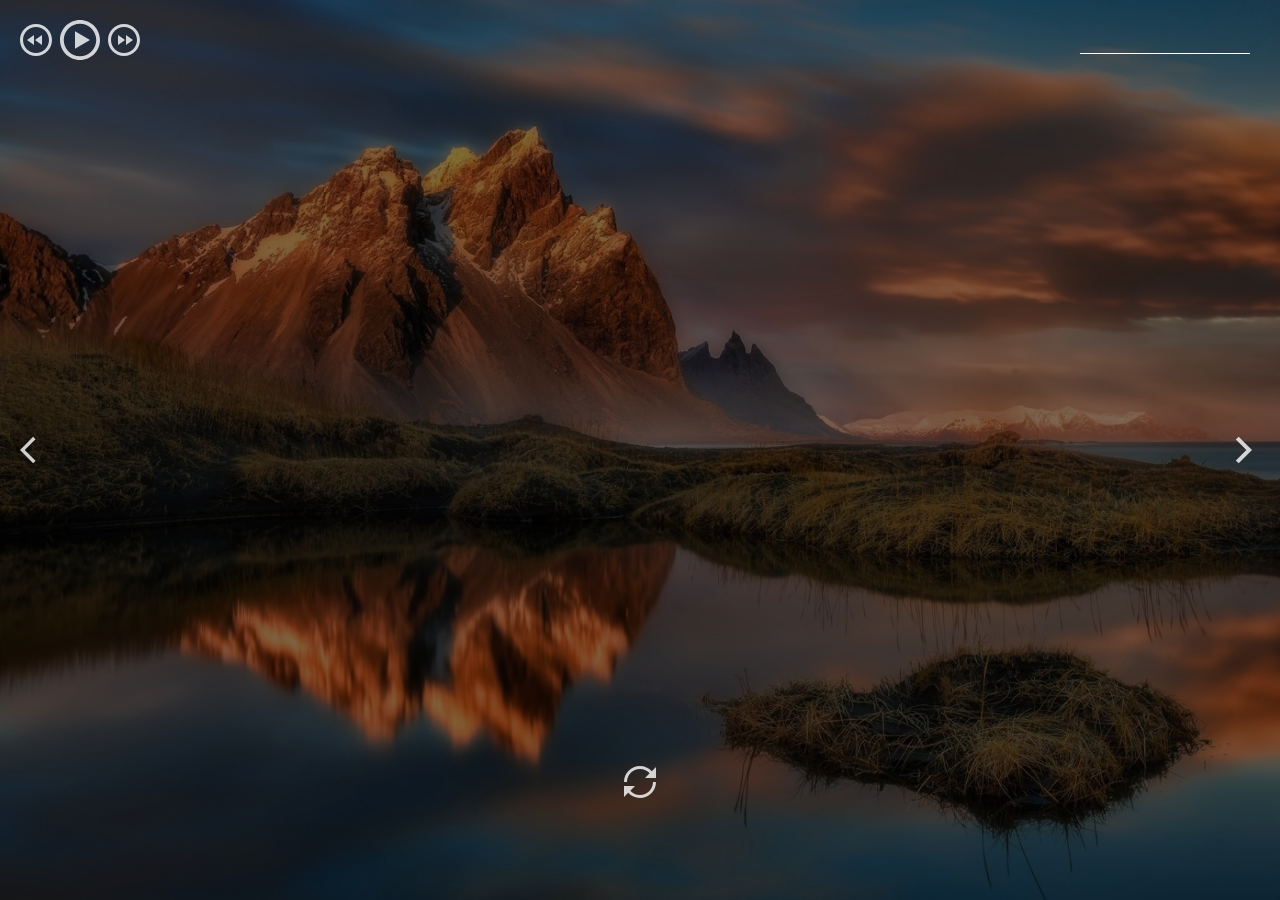
==== index.html @ 0f6cd0d7 "feat: Create clock and date" ====
<!DOCTYPE html>
<html lang="en">
<head>
  <meta charset="UTF-8" />
  <meta name="viewport" content="width=device-width, initial-scale=1.0" />
  <link href="assets/favicon.ico" rel="shortcut icon" />
  <link rel="stylesheet" href="css/owfont-regular.css" />
  <link rel="stylesheet" href="css/style.css" />
  <script src="js/script.js"></script>
  <title>momentum</title>
</head>
<body>
  <header class="header">
    <div class="player">
      <div class="player-controls">
        <button class="play-prev player-icon"></button>
        <button class="play player-icon"></button>
        <button class="play-next player-icon"></button>
      </div>
      <ul class="play-list"></ul>
    </div>
    <div class="weather">
      <input type="text" class="city" />
      <i class="weather-icon owf"></i>
      <div class="weather-error"></div>
      <div class="description-container">
        <span class="temperature"></span>
        <span class="weather-description"></span>
      </div>
      <div class="wind"></div>
      <div class="humidity"></div>
    </div>
  </header>
  <main class="main">
    <div class="slider-icons">
      <button class="slide-prev slider-icon"></button>
      <button class="slide-next slider-icon"></button>
    </div>
    <time class="time"></time>
    <date class="date"></date>
    <div class="greeting-container">
      <span class="greeting"></span>
      <input type="text" class="name" />
    </div>
  </main>
  <footer class="footer">
    <button class="change-quote"></button>
    <div>
      <div class="quote"></div>
      <div class="author"></div>
    </div>
  </footer>
</body>
</html>
---- css/owfont-regular.css ----
/*!
 *  owfont-regular 1.0.0 by Deniz Fuchidzhiev - http://websygen.com
 *  License - font: SIL OFL 1.1, css: MIT License
 */
/* FONT PATH
 * -------------------------- */
@font-face {
  font-family: 'owfont';
  src: url('../assets/fonts/owfont-regular.eot?v=1.0.0');
  src: url('../assets/fonts/owfont-regular.eot?#iefix&v=1.0.0') format('embedded-opentype'),
	   url('../assets/fonts/owfont-regular.woff') format('woff'),
	   url('../assets/fonts/owfont-regular.ttf') format('truetype'),
	   url('../assets/fonts/owfont-regular.svg#owf-regular') format('svg');
  font-weight: normal;
  font-style: normal;
}
.owf {
  display: inline-block;
  font: normal normal normal 14px/1 owfont;
  font-size: inherit;
  text-rendering: auto;
  -webkit-font-smoothing: antialiased;
  -moz-osx-font-smoothing: grayscale;
  transform: translate(0, 0);
}
/* makes the font 33% larger relative to the icon container */
.owf-lg {
  font-size: 1.33333333em;
  line-height: 0.75em;
  vertical-align: -15%;
}
.owf-2x {
  font-size: 2em;
}
.owf-3x {
  font-size: 3em;
}
.owf-4x {
  font-size: 4em;
}
.owf-5x {
  font-size: 5em;
}
.owf-fw {
  width: 1.28571429em;
  text-align: center;
}
.owf-ul {
  padding-left: 0;
  margin-left: 2.14285714em;
  list-style-type: none;
}
.owf-ul > li {
  position: relative;
}
.owf-li {
  position: absolute;
  left: -2.14285714em;
  width: 2.14285714em;
  top: 0.14285714em;
  text-align: center;
}
.owf-li.owf-lg {
  left: -1.85714286em;
}
.owf-border {
  padding: .2em .25em .15em;
  border: solid 0.08em #eeeeee;
  border-radius: .1em;
}
.owf-pull-right {
  float: right;
}
.owf-pull-left {
  float: left;
}
.owf.owf-pull-left {
  margin-right: .3em;
}
.owf.owf-pull-right {
  margin-left: .3em;
}

/* owfont uses the Unicode Private Use Area (PUA) to ensure screen
   readers do not read off random characters that represent icons */
   
/*   Weather Condition Codes    */
   
/*   Thunderstorm - - - - - - - - - - - - - - - - - - - - - - - - - - - - - - - - - - - -    */
   
/* thunderstorm with light rain */
.owf-200:before,
.owf-200-d:before,
.owf-200-n:before {
  content: "\EB28";
}
/* thunderstorm with rain */
.owf-201:before,
.owf-201-d:before,
.owf-201-n:before {
  content: "\EB29";
}
/* thunderstorm with heavy rain */
.owf-202:before,
.owf-202-d:before,
.owf-202-n:before {
  content: "\EB2A";
}
/*  light thunderstorm  */
.owf-210:before,
.owf-210-d:before,
.owf-210-n:before {
  content: "\EB32";
}
/*  thunderstorm  */
.owf-211:before,
.owf-211-d:before,
.owf-211-n:before {
  content: "\EB33";
}
/*   heavy thunderstorm   */
.owf-212:before,
.owf-212-d:before,
.owf-212-n:before {
  content: "\EB34";
}
/*   ragged thunderstorm   */
.owf-221:before,
.owf-221-d:before,
.owf-221-n:before {
  content: "\EB3D";
}
/*  thunderstorm with light drizzle    */
.owf-230:before,
.owf-230-d:before,
.owf-230-n:before {
  content: "\EB46";
}
/*  thunderstorm with drizzle     */
.owf-231:before,
.owf-231-d:before,
.owf-231-n:before {
  content: "\EB47";
}
/* thunderstorm with heavy drizzle     */
.owf-232:before,
.owf-232-d:before,
.owf-232-n:before {
  content: "\EB48";
}

/*   Drizzle - - - - - - - - - - - - - - - - - - - - - - - - - - - - - - - - - - - -    */

/*  light intensity drizzle */
.owf-300:before,
.owf-300-d:before,
.owf-300-n:before {
  content: "\EB8C";
}
/*  drizzle */
.owf-301:before,
.owf-301-d:before,
.owf-301-n:before {
  content: "\EB8D";
}
/*  heavy intensity drizzle  */
.owf-302:before,
.owf-302-d:before,
.owf-302-n:before {
  content: "\EB8E";
}
/*   light intensity drizzle rain  */
.owf-310:before,
.owf-310-d:before,
.owf-310-n:before {
  content: "\EB96";
}
/*  drizzle rain  */
.owf-311:before,
.owf-311-d:before,
.owf-311-n:before {
  content: "\EB97";
}
/* heavy intensity drizzle rain */
.owf-312:before,
.owf-312-d:before,
.owf-312-n:before {
  content: "\EB98";
}
/* shower rain and drizzle  */
.owf-313:before,
.owf-313-d:before,
.owf-313-n:before {
  content: "\EB99";
}
/* heavy shower rain and drizzle*/
.owf-314:before,
.owf-314-d:before,
.owf-314-n:before {
  content: "\EB9A";
}
/* shower drizzle */
.owf-321:before,
.owf-321-d:before,
.owf-321-n:before {
  content: "\EBA1";
}

/*   Rain - - - - - - - - - - - - - - - - - - - - - - - - - - - - - - - - - - - -    */

/* light rain  */
.owf-500:before,
.owf-500-d:before,
.owf-500-n:before {
  content: "\EC54";
}
/* moderate rain  */
.owf-501:before,
.owf-501-d:before,
.owf-501-n:before {
  content: "\EC55";
}
/* heavy intensity rain  */
.owf-502:before,
.owf-502-d:before,
.owf-502-n:before {
  content: "\EC56";
}
/* very heavy rain   */
.owf-503:before,
.owf-503-d:before,
.owf-503-n:before {
  content: "\EC57";
}
/* extreme rain    */
.owf-504:before,
.owf-504-d:before,
.owf-504-n:before {
  content: "\EC58";
}
/* freezing rain    */
.owf-511:before,
.owf-511-d:before,
.owf-511-n:before {
  content: "\EC5F";
}
/*  light intensity shower rain    */
.owf-520:before,
.owf-520-d:before,
.owf-520-n:before {
  content: "\EC68";
}
/* shower rain  */
.owf-521:before,
.owf-521-d:before,
.owf-521-n:before {
  content: "\EC69";
}
/*  heavy intensity shower rain  */
.owf-522:before,
.owf-522-d:before,
.owf-522-n:before {
  content: "\EC6A";
}
/* ragged shower rain  */
.owf-531:before,
.owf-531-d:before,
.owf-531-n:before {
  content: "\EC73";
}

/*   Snow - - - - - - - - - - - - - - - - - - - - - - - - - - - - - - - - - - - -    */

/* light snow  */
.owf-600:before,
.owf-600-d:before,
.owf-600-n:before {
  content: "\ECB8";
}
/*  snow  */
.owf-601:before,
.owf-601-d:before,
.owf-601-n:before {
  content: "\ECB9";
}
/*   heavy snow   */
.owf-602:before,
.owf-602-d:before,
.owf-602-n:before {
  content: "\ECBA";
}
/*  sleet  */
.owf-611:before,
.owf-611-d:before,
.owf-611-n:before {
  content: "\ECC3";
}
/*   shower sleet */
.owf-612:before,
.owf-612-d:before,
.owf-612-n:before {
  content: "\ECC4";
}
/* light rain and snow */
.owf-615:before,
.owf-615-d:before,
.owf-615-n:before {
  content: "\ECC7";
}
/* rain and snow  */
.owf-616:before,
.owf-616-d:before,
.owf-616-n:before {
  content: "\ECC8";
}
/* light shower snow  */
.owf-620:before,
.owf-620-d:before,
.owf-620-n:before {
  content: "\ECCC";
}
/* shower snow  */
.owf-621:before,
.owf-621-d:before,
.owf-621-n:before {
  content: "\ECCD";
}
/* heavy shower snow  */
.owf-622:before,
.owf-622-d:before,
.owf-622-n:before {
  content: "\ECCE";
}

/*   Atmosphere - - - - - - - - - - - - - - - - - - - - - - - - - - - - - - - - - - - -    */

/* mist */
.owf-701:before,
.owf-701-d:before,
.owf-701-n:before {
  content: "\ED1D";
}
/* smoke */
.owf-711:before,
.owf-711-d:before,
.owf-711-n:before {
  content: "\ED27";
}
/* haze */
.owf-721:before,
.owf-721-d:before,
.owf-721-n:before {
  content: "\ED31";
}
/* Sand/Dust Whirls */
.owf-731:before,
.owf-731-d:before,
.owf-731-n:before {
  content: "\ED3B";
}
/* Fog */
.owf-741:before,
.owf-741-d:before,
.owf-741-n:before {
  content: "\ED45";
}
/* sand */
.owf-751:before,
.owf-751-d:before,
.owf-751-n:before {
  content: "\ED4F";
}
/* dust */
.owf-761:before,
.owf-761-d:before,
.owf-761-n:before {
  content: "\ED59";
}
/*  VOLCANIC ASH  */
.owf-762:before,
.owf-762-d:before,
.owf-762-n:before {
  content: "\ED5A";
}
/* SQUALLS */
.owf-771:before,
.owf-771-d:before,
.owf-771-n:before {
  content: "\ED63";
}
/* TORNADO */
.owf-781:before,
.owf-781-d:before,
.owf-781-n:before {
  content: "\ED6D";
}

/*   Clouds - - - - - - - - - - - - - - - - - - - - - - - - - - - - - - - - - - - -    */

/*  sky is clear  */  /*  Calm  */
.owf-800:before,
.owf-800-d:before,
.owf-951:before,
.owf-951-d:before {
  content: "\ED80";
}
.owf-800-n:before,
.owf-951-n:before {
  content: "\F168";
}
/*  few clouds   */
.owf-801:before,
.owf-801-d:before {
  content: "\ED81";
}
.owf-801-n:before {
  content: "\F169";
}
/* scattered clouds */
.owf-802:before,
.owf-802-d:before {
  content: "\ED82";
}
.owf-802-n:before {
  content: "\F16A";
}
/* broken clouds  */
.owf-803:before,
.owf-803-d:before,
.owf-803-n:before {
  content: "\ED83";
}
/* overcast clouds  */
.owf-804:before,
.owf-804-d:before,
.owf-804-n:before {
  content: "\ED84";
}

/*   Extreme - - - - - - - - - - - - - - - - - - - - - - - - - - - - - - - - - - - -    */

/* tornado  */
.owf-900:before,
.owf-900-d:before,
.owf-900-n:before {
  content: "\EDE4";
}
/*  tropical storm  */
.owf-901:before,
.owf-901-d:before,
.owf-901-n:before {
  content: "\EDE5";
}
/* hurricane */
.owf-902:before,
.owf-902-d:before,
.owf-902-n:before {
  content: "\EDE6";
}
/* cold */
.owf-903:before,
.owf-903-d:before,
.owf-903-n:before {
  content: "\EDE7";
}
/* hot */
.owf-904:before,
.owf-904-d:before,
.owf-904-n:before {
  content: "\EDE8";
}
/* windy */
.owf-905:before,
.owf-905-d:before,
.owf-905-n:before {
  content: "\EDE9";
}
/* hail */
.owf-906:before,
.owf-906-d:before,
.owf-906-n:before {
  content: "\EDEA";
}

/*   Additional - - - - - - - - - - - - - - - - - - - - - - - - - - - - - - - - - - - -    */

/* Setting */
.owf-950:before,
.owf-950-d:before,
.owf-950-n:before {
  content: "\EE16";
}
/*  Light breeze  */
.owf-952:before,
.owf-952-d:before,
.owf-952-n:before {
  content: "\EE18";
}
/*  Gentle Breeze  */
.owf-953:before,
.owf-953-d:before,
.owf-953-n:before {
  content: "\EE19";
}
/*  Moderate breeze  */
.owf-954:before,
.owf-954-d:before,
.owf-954-n:before {
  content: "\EE1A";
}
/* Fresh Breeze  */
.owf-955:before,
.owf-955-d:before,
.owf-955-n:before {
  content: "\EE1B";
}
/* Strong  Breeze  */
.owf-956:before,
.owf-956-d:before,
.owf-956-n:before {
  content: "\EE1C";
}
/* High wind, near gale  */
.owf-957:before,
.owf-957-d:before,
.owf-957-n:before {
  content: "\EE1D";
}
/* Gale */
.owf-958:before,
.owf-958-d:before,
.owf-958-n:before {
  content: "\EE1E";
}
/*  Severe Gale  */
.owf-959:before,
.owf-959-d:before,
.owf-959-n:before {
  content: "\EE1F";
}
/* Storm */
.owf-960:before,
.owf-960-d:before,
.owf-960-n:before {
  content: "\EE20";
}
/*  Violent Storm  */
.owf-961:before,
.owf-961-d:before,
.owf-961-n:before {
  content: "\EE21";
}
/* Hurricane */
.owf-962:before,
.owf-962-d:before,
.owf-962-n:before {
  content: "\EE22";
}
---- css/style.css ----
@font-face {
  font-family: 'Arial-MT';
  src: url("../assets/fonts/Arial-MT.woff"); /* Путь к файлу со шрифтом */
 }

* {
  box-sizing: border-box;
  margin: 0;
  padding: 0;
}

body {
  min-width: 480px;
  min-height: 100vh;
  font-family: 'Arial', sans-serif;
  font-size: 16px;
  color: #fff;
  text-align: center;
  background: url("../assets/img/bg.jpg") center/cover, rgba(0, 0, 0, 0.5);
  background-blend-mode: multiply;
  transition: background-image 1s ease-in-out;
}

.header {
  display: flex;
  justify-content: space-between;
  align-items: flex-start;
  width: 100%;
  height: 30vh;
  min-height: 220px;  
  padding: 20px;
}

.player-controls {
  display: flex;
  align-items: center;
  justify-content: space-between;
  width: 120px;
  margin-bottom: 28px;
}

.play-list {
  text-align: left;
}

.play-item {
  position: relative;
  padding: 5px;
  padding-left: 20px;
  list-style: none;
  opacity: .8;
  cursor: pointer;
  transition: .3s;
}

.play-item:hover {
  opacity: 1;
}

.play-item::before {
  content: "\2713";  
  position: absolute;
  left: 0;
  top: 2px;
  font-weight: 900;
}

.item-active::before {
  color: #C5B358;
}

.player-icon,
.slider-icon,
.change-quote {
  width: 32px;
  height: 32px;
  background-size: 32px 32px;
  background-position: center center;
  background-repeat: no-repeat;
  background-color: transparent;
  border: 0;
  outline: 0;
  opacity: .8;
  cursor: pointer;
  transition: .3s;  
}

.player-icon:hover,
.slider-icon:hover,
.change-quote:hover {
  opacity: 1;
}

.player-icon:active,
.slider-icon:active,
.change-quote:active {
  border: 0;
  outline: 0;  
  transform: scale(1.1);
}

.play {
  width: 40px;
  height: 40px;
  background-size: 40px 40px;
  background-image: url("../assets/svg/play.svg");
}

.pause {
  background-image: url("../assets/svg/pause.svg");
}

.play-prev {
  background-image: url("../assets/svg/play-prev.svg");
}

.play-next {
  background-image: url("../assets/svg/play-next.svg");
}

.weather {
  display: flex;
  flex-direction: column;
  justify-content: space-between;
  align-items: flex-start;
  row-gap: 5px;
  width: 180px;
  min-height: 180px;  
  text-align: left;
}

.weather-error {
  margin-top: -10px;
}

.description-container {
  display: flex;
  flex-wrap: wrap;
  justify-content: flex-start;
  align-items: center;
  column-gap: 12px;
}

.weather-icon {
  font-size: 44px;
}

.city {
  width: 170px;
  height: 34px;
  padding: 5px;
  font-size: 20px;
  line-height: 24px;
  color: #fff;  
  border: 0;
  outline: 0;
  border-bottom: 1px solid #fff;
  background-color: transparent;
}

.city::placeholder {  
  font-size: 20px;
  color: #fff;
  opacity: .6;
}

.main {
  position: relative;
  display: flex;
  flex-direction: column;
  justify-content: center;
  align-items: center;
  width: 100%;
  height: 40vh;
  min-height: 260px;  
  padding: 20px;
}

.slider-icon {
  position: absolute;
  top: 50%;
  margin-top: -16px;
  cursor: pointer;
}

.slide-prev {
  left: 20px;
  background-image: url("../assets/svg/slider-prev.svg");
}

.slide-next {
  right: 20px;
  background-image: url("../assets/svg/slider-next.svg");
}

.time {
  min-height: 124px;
  margin-bottom: 10px;
  font-family: 'Arial-MT';
  font-size: 100px;
  letter-spacing: -4px;  
}

.date {
  min-height: 28px;
  font-size: 24px;
  margin-bottom: 20px;
}

.greeting-container {
  display: flex;
  flex-wrap: wrap;
  justify-content: stretch;
  align-items: center;
  min-height: 48px;
  width: 100vw;
  font-size: 40px;
}

.greeting {
  flex: 1;  
  padding: 10px;
  text-align: right;
}

.name {
  flex: 1;
  max-width: 50%;
  padding: 10px;
  font-size: 40px;
  text-align: left;
  color: #fff;
  background-color: transparent;
  border: 0;
  outline: 0;
}

.name::placeholder {
  color: #fff;
  opacity: .6;
}

.footer {
  display: flex;
  flex-direction: column;
  justify-content: flex-end;
  align-items: center;
  width: 100%;
  height: 30vh;
  min-height: 160px;  
  padding: 20px;
}

.change-quote {
  margin-bottom: 30px;
  background-image: url("../assets/svg/reload.svg");  
}

.quote {
  min-height: 32px;
}

.author {
  min-height: 20px;
}

@media (max-width: 768px) {
  .time {
    min-height: 80px;
    font-size: 72px;    
  }

  .greeting-container {
    min-height: 40px;
    font-size: 32px;
  }

  .greeting {
    padding: 5px;
  }

  .name {
    font-size: 32px;
    padding: 5px;
  }
}
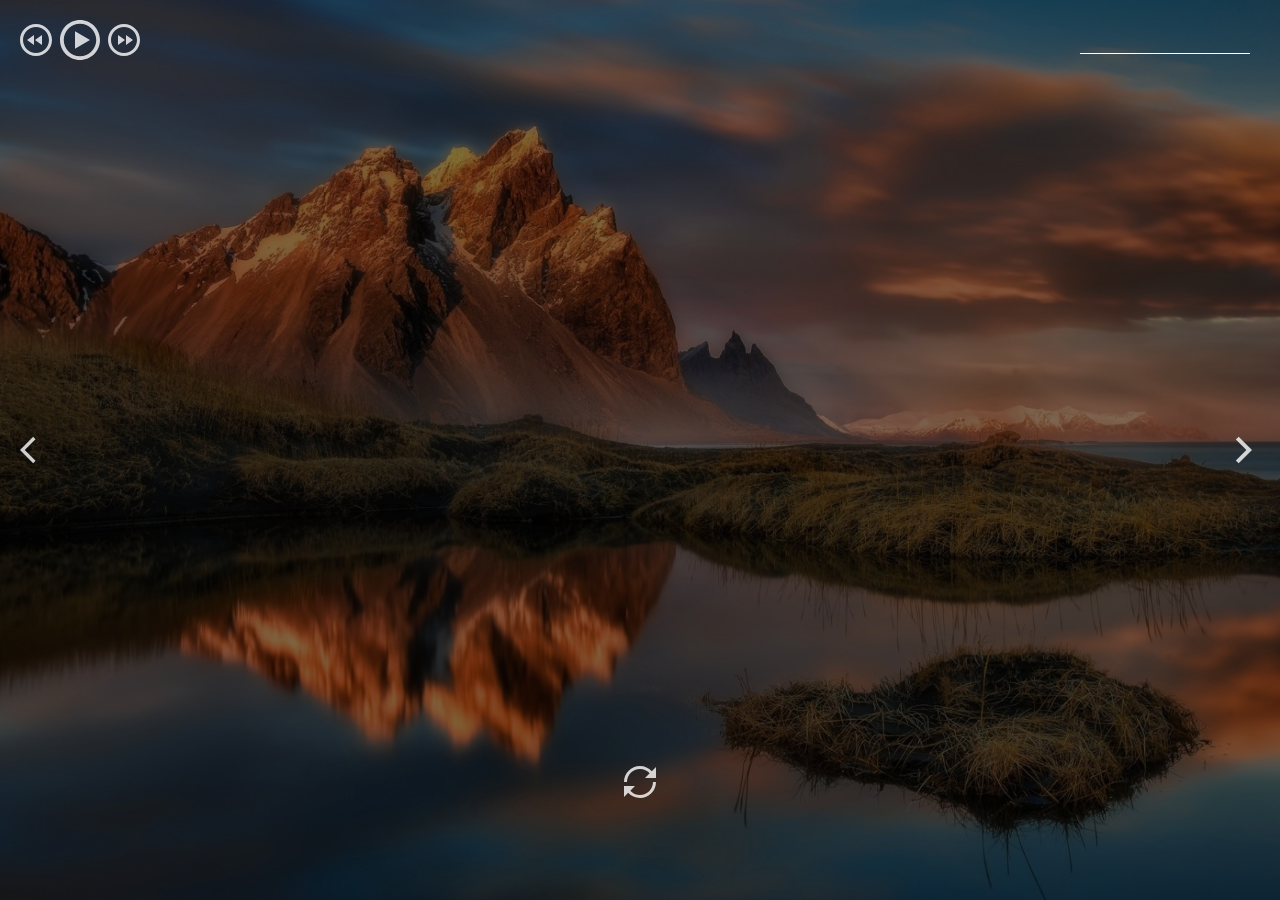
==== commit e631e3c3: "feat: Create greetings" ====
--- a/index.html
+++ b/index.html
@@ -40,7 +40,7 @@
     <date class="date"></date>
     <div class="greeting-container">
       <span class="greeting"></span>
-      <input type="text" class="name" />
+      <input type="text" class="name" placeholder=""/>
     </div>
   </main>
   <footer class="footer">
--- a/css/style.css
+++ b/css/style.css
@@ -196,7 +196,7 @@
 .time {
   min-height: 124px;
   margin-bottom: 10px;
-  font-family: 'Arial-MT';
+  font-family: 'Arial-MT', sans-serif;
   font-size: 100px;
   letter-spacing: -4px;  
 }
@@ -208,23 +208,22 @@
 }
 
 .greeting-container {
-  display: flex;
-  flex-wrap: wrap;
-  justify-content: stretch;
-  align-items: center;
+  display: block;
   min-height: 48px;
-  width: 100vw;
+  width: 80vw;
+  margin-left: 17%;
   font-size: 40px;
+  text-align: center;
 }
 
 .greeting {
-  flex: 1;  
+  display: inline-block;
   padding: 10px;
   text-align: right;
 }
 
 .name {
-  flex: 1;
+  display: inline-block;
   max-width: 50%;
   padding: 10px;
   font-size: 40px;
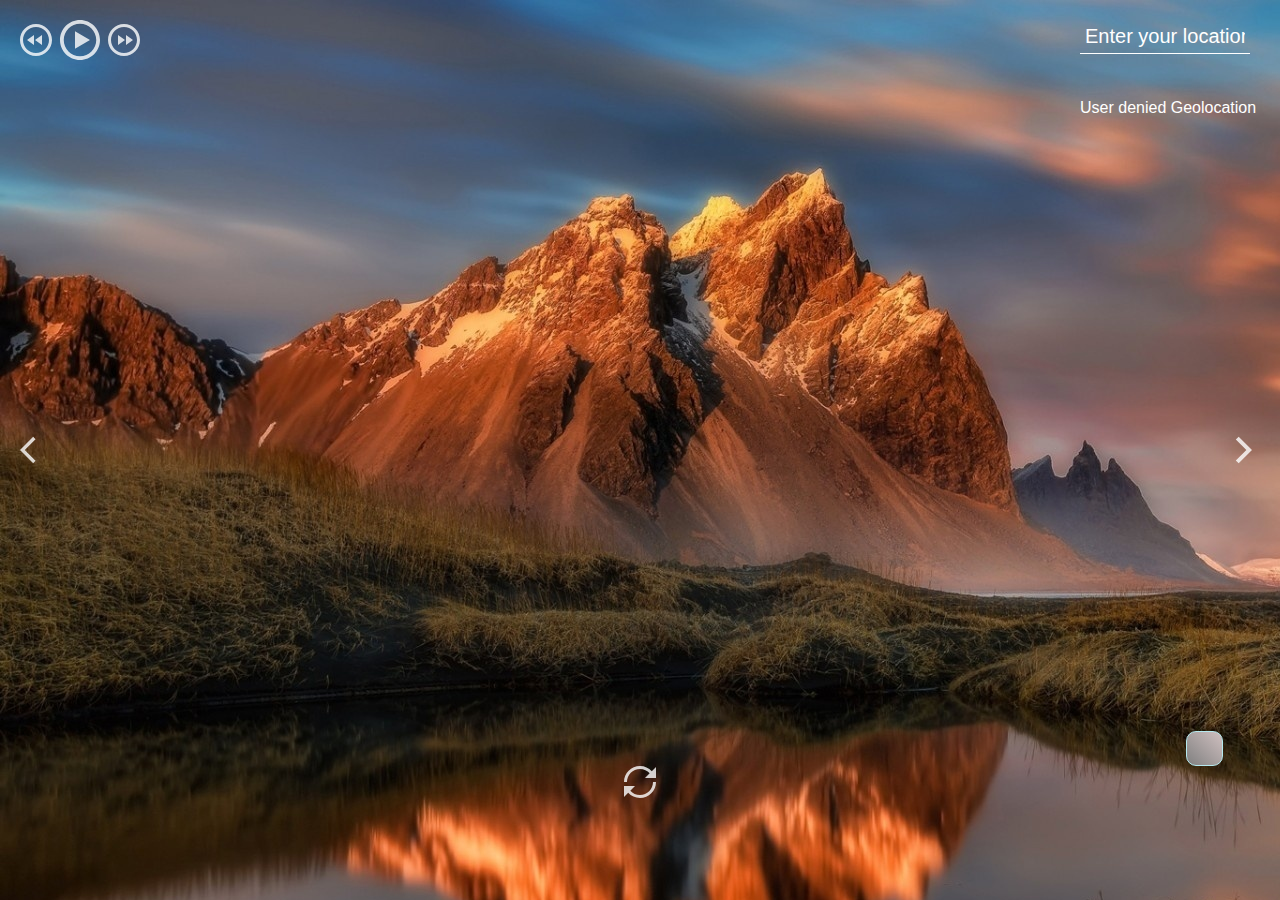
==== commit 7c89e79d: "feat: Setting menu" ====
--- a/index.html
+++ b/index.html
@@ -1,54 +1,129 @@
 <!DOCTYPE html>
 <html lang="en">
 <head>
-  <meta charset="UTF-8" />
-  <meta name="viewport" content="width=device-width, initial-scale=1.0" />
-  <link href="assets/favicon.ico" rel="shortcut icon" />
-  <link rel="stylesheet" href="css/owfont-regular.css" />
-  <link rel="stylesheet" href="css/style.css" />
-  <script src="js/script.js"></script>
-  <title>momentum</title>
+    <meta charset="UTF-8"/>
+    <meta name="viewport" content="width=device-width, initial-scale=1.0"/>
+    <link href="assets/favicon.ico" rel="shortcut icon"/>
+    <link rel="stylesheet" href="css/owfont-regular.css"/>
+    <link rel="stylesheet" href="css/style.css"/>
+    <script src="./js/script.js"></script>
+    <title>momentum</title>
 </head>
 <body>
-  <header class="header">
+<header class="header">
     <div class="player">
-      <div class="player-controls">
-        <button class="play-prev player-icon"></button>
-        <button class="play player-icon"></button>
-        <button class="play-next player-icon"></button>
-      </div>
-      <ul class="play-list"></ul>
+        <div class="player-controls">
+            <button class="play-prev player-icon"></button>
+            <button class="play player-icon"></button>
+            <button class="play-next player-icon"></button>
+        </div>
+        <ul class="play-list"></ul>
     </div>
     <div class="weather">
-      <input type="text" class="city" />
-      <i class="weather-icon owf"></i>
-      <div class="weather-error"></div>
-      <div class="description-container">
-        <span class="temperature"></span>
-        <span class="weather-description"></span>
-      </div>
-      <div class="wind"></div>
-      <div class="humidity"></div>
+        <input type="text" class="city"/>
+        <i class="weather-icon owf"></i>
+        <div class="weather-error"></div>
+        <div class="description-container">
+            <span class="temperature"></span>
+            <span class="weather-description"></span>
+        </div>
+        <div class="wind"></div>
+        <div class="humidity"></div>
     </div>
-  </header>
-  <main class="main">
+</header>
+<main class="main">
     <div class="slider-icons">
-      <button class="slide-prev slider-icon"></button>
-      <button class="slide-next slider-icon"></button>
+        <button class="slide-prev slider-icon"></button>
+        <button class="slide-next slider-icon"></button>
     </div>
     <time class="time"></time>
     <date class="date"></date>
     <div class="greeting-container">
-      <span class="greeting"></span>
-      <input type="text" class="name" placeholder=""/>
+        <span class="greeting"></span>
+        <input type="text" class="name" placeholder=""/>
     </div>
-  </main>
-  <footer class="footer">
+</main>
+<footer class="footer">
+  <button class="settings-app">
+  </button>
     <button class="change-quote"></button>
     <div>
-      <div class="quote"></div>
-      <div class="author"></div>
+        <div class="quote"></div>
+        <div class="author"></div>
     </div>
-  </footer>
+</footer>
+<div class="popup hidden">
+    <div class="settings">
+        <input type="text" class="user-name" value="USER">
+        <hr>
+        <div class="setting-weather">Weather place</div>
+        <input type="text" class="place-of-weather" value="Minsk">
+        <hr>
+        <span class="language">Choose your language</span>
+        <div class="language-settings">
+            <div class="item en">
+                <span class="language-title">English</span>
+                <input type="checkbox" class="check en">
+            </div>
+            <div class="item ru">
+                <span class="language-title">English</span>
+                <input type="checkbox" class="check ru">
+            </div>
+            <div class="item by">
+                <span class="language-title">English</span>
+                <input type="checkbox" class="check by">
+            </div>
+        </div>
+        <hr>
+        <div class="slider-setting">
+            <span class="title-setting">Choose image collections</span>
+            <div class="collections-settings">
+                <div class="item">
+                    <span class="collection-title">Git Hub</span>
+                    <input type="checkbox" class="check git">
+                </div>
+                <div class="item">
+                    <span class="collection-title">Flikr</span>
+                    <input type="checkbox" class="check flikr">
+                </div>
+                <div class="item">
+                    <span class="collection-title">Unsplash</span>
+                    <input type="checkbox" class="check unsplash">
+                </div>
+            </div>
+
+        </div>
+        <hr>
+        <div class="setting-page">
+            <span class="title-choose-hide">Choose to hide</span>
+            <div class="menu-hide">
+                <div class="field-set">
+                    <input class="switcher" type="checkbox">
+                    <div class="label-switcher">Hide player</div>
+                </div>
+                <div class="field-set">
+                    <input class="switcher" type="checkbox">
+                    <div class="label-switcher">Hide weather</div>
+                </div>
+                <div class="field-set">
+                    <input class="switcher" type="checkbox">
+                    <div class="label-switcher">Hide clock</div>
+                </div>
+                <div class="field-set">
+                    <input class="switcher" type="checkbox">
+                    <div class="label-switcher">Hide date</div>
+                </div>
+                <div class="field-set">
+                    <input class="switcher" type="checkbox">
+                    <div class="label-switcher">Hide greeting</div>
+                </div>
+                <div class="field-set">
+                    <input class="switcher" type="checkbox">
+                    <div class="label-switcher">Hide quote</div>
+                </div>
+            </div>
+        </div>
+    </div>
+</div>
 </body>
 </html>--- a/css/style.css
+++ b/css/style.css
@@ -16,10 +16,185 @@
   font-size: 16px;
   color: #fff;
   text-align: center;
-  background: url("../assets/img/bg.jpg") center/cover, rgba(0, 0, 0, 0.5);
+  /*background: url("../assets/img/bg.jpg") center/cover, rgba(0, 0, 0, 0.5);*/
+  background-size: cover;
+  background-position: center;
   background-blend-mode: multiply;
   transition: background-image 1s ease-in-out;
 }
+
+/*Menu settings*/
+
+.popup{
+  position: absolute;
+  width: calc(100vw);
+  height: calc(100vh);
+  top: 0;
+  opacity: 1;
+  transition: opacity 1.15s;
+}
+.hidden{
+  display: none;
+  opacity: 0.1;
+}
+.settings{
+  min-width: 320px;
+  max-width: 50%;
+  height: 90%;
+  margin: 1% auto;
+  border-radius: 10px;
+  box-shadow: 1px 2px 3px black;
+  background-color: rgba(146,184,200,0.88);
+  opacity: 1;
+}
+.user-name{
+  position: relative;
+  max-width: 90%;
+  height: 5%;
+  margin: 3% auto;
+  font-family: 'Arial-MT', monospace;
+  font-weight: 600;
+  font-size: 2rem;
+  border: none;
+  color: black;
+}
+
+.user-name:optional{
+  text-align: center;
+  border: none;
+  border-radius: 10px;
+  outline: none;
+  background-color: rgba(146,184,200,0.88);
+}
+.setting-weather{
+  width: auto;
+  height: 7%;
+  padding: 1%;
+  font-family: 'Arial', sans-serif;
+  font-weight: 800;
+  font-size: 1rem;
+  color: black;
+  border-radius: 10px;
+}
+
+.place-of-weather{
+  width: auto;
+  height: 5%;
+  padding: 1%;
+  margin: 3% auto;
+  font-family: 'Arial-MT', sans-serif;
+  font-weight: 400;
+  font-size: 1.5rem;
+  color: black;
+  border-radius: 10px;
+}
+.place-of-weather:optional{
+  border: none;
+  border-radius: 10px;
+  outline: none;
+  text-align: center;
+  background-color: rgba(146,184,200,0.88);
+}
+
+.language{
+  vertical-align: center;
+  font-family: 'Arial', sans-serif;
+  font-weight: 700;
+  font-size: 1rem;
+  color: black;
+}
+.language-settings{
+  display: flex;
+  margin: 3% auto;
+  flex-direction: row;
+  justify-content: space-around;
+  justify-self: center;
+  justify-items: center;
+}
+.item{
+  display: flex;
+  flex-direction: column;
+  justify-self: center;
+  justify-items: center;
+  justify-content: space-around;
+}
+.language-title{
+  font-family: 'Arial', sans-serif;
+  font-weight: 700;
+  font-size: 1rem;
+  color: black;
+}
+.check{
+  margin: 2% auto;
+}
+.title-setting{
+  font-family: 'Arial', sans-serif;
+  font-weight: 700;
+  font-size: 1rem;
+  color: black;
+}
+.collections-settings{
+  display: flex;
+  margin: 3% auto;
+  flex-direction: row;
+  justify-content: space-around;
+  justify-self: center;
+  justify-items: center;
+}
+.collection-title{
+  font-family: 'Arial', sans-serif;
+  font-weight: 700;
+  font-size: 1rem;
+  color: black;
+}
+.title-choose-hide{
+  font-family: 'Arial', sans-serif;
+  font-weight: 700;
+  font-size: 1rem;
+  color: black;
+}
+.menu-hide{
+  display: flex;
+  height: 5%;
+  margin: 3% auto;
+  flex-direction: column;
+  justify-self: normal;
+  justify-items: flex-start;
+}
+.field-set{
+  display: flex;
+  margin: 2% 3% 2% 3%;
+  flex-direction: row;
+  justify-content: flex-start;
+  gap: 5%;
+}
+.switcher{
+  appearance: none;
+  height: 20px;
+  width: 35px;
+  border-radius: 10px;
+  box-shadow: inset -1em 0 0 0 rgba(192, 192, 192, 1);
+  background-color: white;
+  border: 1px solid rgba(192, 192, 192, 1);
+  outline: none;
+  transition: 0.2s;
+}
+.switcher:checked {
+  box-shadow: inset 1em 0 0 0 rgba(33, 150, 243, 0.5);
+  border: 1px solid rgba(33, 150, 243, 1);
+}
+
+.switcher:focus {
+  outline-width: 0;
+}
+.label-switcher{
+  font-family: 'Arial', sans-serif;
+  font-weight: 400;
+  font-size: 1rem;
+  color: black;
+}
+
+/*Page*/
 
 .header {
   display: flex;
@@ -210,8 +385,8 @@
 .greeting-container {
   display: block;
   min-height: 48px;
-  width: 80vw;
-  margin-left: 17%;
+  width: 65vw;
+  margin-left: 18%;
   font-size: 40px;
   text-align: center;
 }
@@ -249,10 +424,23 @@
   min-height: 160px;  
   padding: 20px;
 }
-
+.settings-app{
+  width: 37px;
+  height: 35px;
+  margin-right: 3%;
+  cursor: pointer;
+  align-self: flex-end;
+  background: url('/assets/svg/settings.svg'), linear-gradient(45deg, gray, #d0c0c0);
+  border: 1px groove #b5e8ee;
+  border-radius: 10px;
+}
+.settings-app:active{
+  box-shadow: inset 1px 2px 0 black;
+  background: url('/assets/svg/settings.svg'), linear-gradient(45deg, #3b3b3b, #d28686);
+}
 .change-quote {
   margin-bottom: 30px;
-  background-image: url("../assets/svg/reload.svg");  
+  background-image: url("../assets/svg/reload.svg");
 }
 
 .quote {
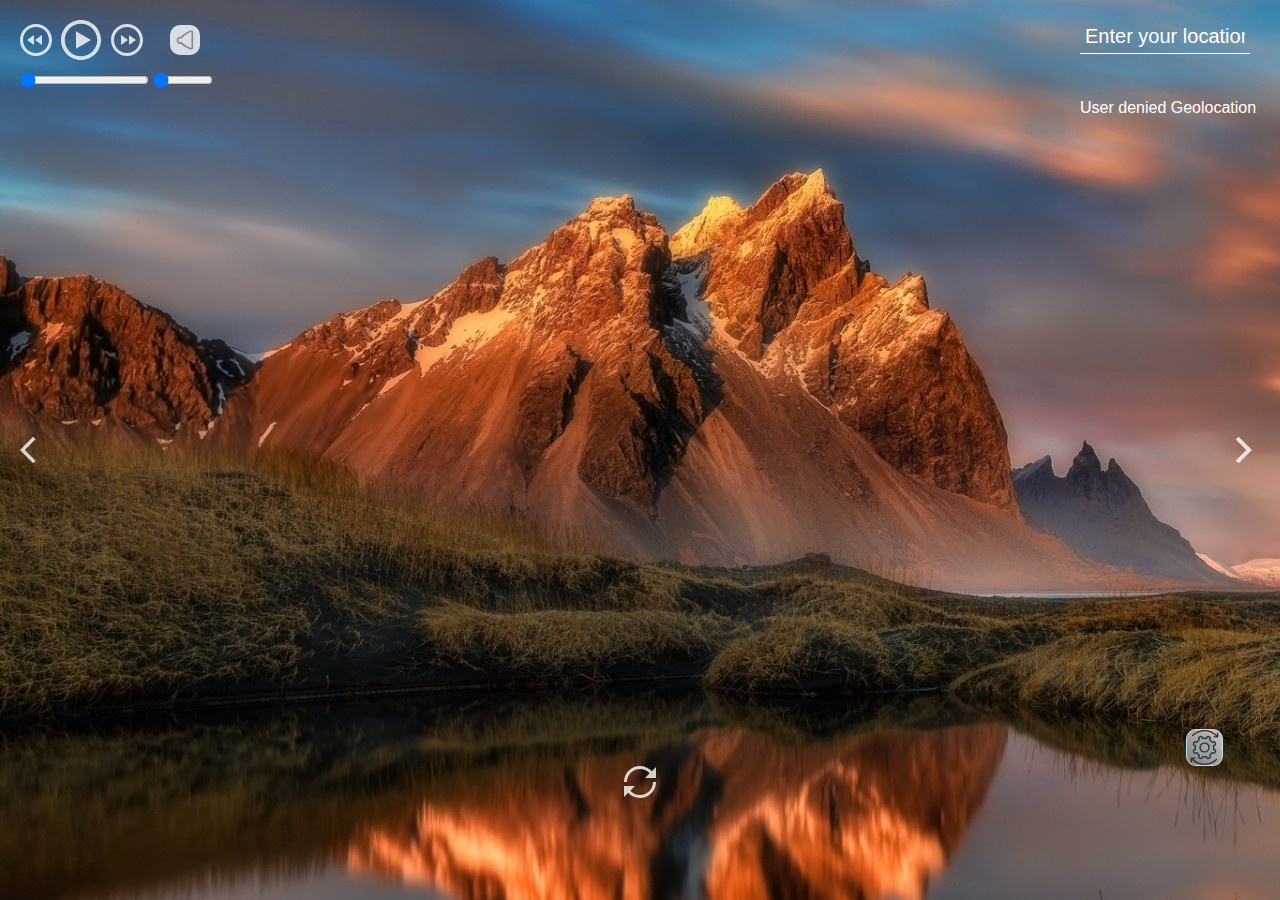
==== commit 05912209: "feat: Create settings app" ====
--- a/index.html
+++ b/index.html
@@ -16,6 +16,11 @@
             <button class="play-prev player-icon"></button>
             <button class="play player-icon"></button>
             <button class="play-next player-icon"></button>
+            <button class="sound-mute player-icon"></button>
+        </div>
+        <div class="controls">
+        <input type="range" class="play-range" min="0" max="100" value="0">
+        <input type="range" class="sound-volume" min="0" max="100" value="0">
         </div>
         <ul class="play-list"></ul>
     </div>
@@ -44,8 +49,7 @@
     </div>
 </main>
 <footer class="footer">
-  <button class="settings-app">
-  </button>
+  <button class="settings-app"></button>
     <button class="change-quote"></button>
     <div>
         <div class="quote"></div>
@@ -55,74 +59,74 @@
 <div class="popup hidden">
     <div class="settings">
         <input type="text" class="user-name" value="USER">
-        <hr>
-        <div class="setting-weather">Weather place</div>
+        <hr class="line">
+        <span class="setting-weather"></span><br>
         <input type="text" class="place-of-weather" value="Minsk">
-        <hr>
-        <span class="language">Choose your language</span>
+        <hr class="line">
+        <span class="language"></span>
         <div class="language-settings">
-            <div class="item en">
-                <span class="language-title">English</span>
-                <input type="checkbox" class="check en">
+            <div class="item">
+                <span class="language-title"></span>
+                <input type="checkbox" class="check" value="be">
             </div>
-            <div class="item ru">
-                <span class="language-title">English</span>
-                <input type="checkbox" class="check ru">
+            <div class="item">
+                <span class="language-title"></span>
+                <input type="checkbox" class="check" value="ru">
             </div>
-            <div class="item by">
-                <span class="language-title">English</span>
-                <input type="checkbox" class="check by">
+            <div class="item">
+                <span class="language-title"></span>
+                <input type="checkbox" class="check" value="en">
             </div>
         </div>
-        <hr>
+        <hr class="line">
         <div class="slider-setting">
-            <span class="title-setting">Choose image collections</span>
+            <span class="title-setting"></span>
             <div class="collections-settings">
                 <div class="item">
                     <span class="collection-title">Git Hub</span>
-                    <input type="checkbox" class="check git">
+                    <input type="checkbox" class="storage">
                 </div>
                 <div class="item">
                     <span class="collection-title">Flikr</span>
-                    <input type="checkbox" class="check flikr">
+                    <input type="checkbox" class="storage">
                 </div>
                 <div class="item">
                     <span class="collection-title">Unsplash</span>
-                    <input type="checkbox" class="check unsplash">
-                </div>
-            </div>
-
-        </div>
-        <hr>
-        <div class="setting-page">
-            <span class="title-choose-hide">Choose to hide</span>
-            <div class="menu-hide">
-                <div class="field-set">
-                    <input class="switcher" type="checkbox">
-                    <div class="label-switcher">Hide player</div>
-                </div>
-                <div class="field-set">
-                    <input class="switcher" type="checkbox">
-                    <div class="label-switcher">Hide weather</div>
-                </div>
-                <div class="field-set">
-                    <input class="switcher" type="checkbox">
-                    <div class="label-switcher">Hide clock</div>
-                </div>
-                <div class="field-set">
-                    <input class="switcher" type="checkbox">
-                    <div class="label-switcher">Hide date</div>
-                </div>
-                <div class="field-set">
-                    <input class="switcher" type="checkbox">
-                    <div class="label-switcher">Hide greeting</div>
-                </div>
-                <div class="field-set">
-                    <input class="switcher" type="checkbox">
-                    <div class="label-switcher">Hide quote</div>
+                    <input type="checkbox" class="storage">
                 </div>
             </div>
         </div>
+        <hr class="line">
+        <div class="setting-page">
+            <span class="title-choose-hide"></span>
+            <div class="menu-hide">
+                <div class="field-set">
+                    <input class="switcher" type="checkbox" value="player">
+                    <div class="label-switcher"></div>
+                </div>
+                <div class="field-set">
+                    <input class="switcher" type="checkbox" value="weather">
+                    <div class="label-switcher"></div>
+                </div>
+                <div class="field-set">
+                    <input class="switcher" type="checkbox" value="clock">
+                    <div class="label-switcher"></div>
+                </div>
+                <div class="field-set">
+                    <input class="switcher" type="checkbox" value="date">
+                    <div class="label-switcher"></div>
+                </div>
+                <div class="field-set">
+                    <input class="switcher" type="checkbox" value="greeting">
+                    <div class="label-switcher"></div>
+                </div>
+                <div class="field-set">
+                    <input class="switcher" type="checkbox" value="quote">
+                    <div class="label-switcher"></div>
+                </div>
+            </div>
+        </div>
+        <button class="close-popup"></button>
     </div>
 </div>
 </body>
--- a/css/style.css
+++ b/css/style.css
@@ -28,7 +28,7 @@
 .popup{
   position: absolute;
   width: calc(100vw);
-  height: calc(100vh);
+  height: calc(100%);
   top: 0;
   opacity: 1;
   transition: opacity 1.15s;
@@ -44,14 +44,20 @@
   margin: 1% auto;
   border-radius: 10px;
   box-shadow: 1px 2px 3px black;
-  background-color: rgba(146,184,200,0.88);
+  /*background-color: rgba(146,184,200,0.88);*/
+  background: linear-gradient(45deg, rgba(146,184,200,0.8), rgb(7, 86, 141));
   opacity: 1;
+}
+.line{
+  display: block;
+  margin-top: 1%;
+  margin-bottom: 2%;
 }
 .user-name{
   position: relative;
   max-width: 90%;
   height: 5%;
-  margin: 3% auto;
+  margin: 3% auto 2% auto;
   font-family: 'Arial-MT', monospace;
   font-weight: 600;
   font-size: 2rem;
@@ -66,6 +72,14 @@
   outline: none;
   background-color: rgba(146,184,200,0.88);
 }
+.close-popup{
+  width: 80px;
+  height: 30px;
+  border-radius: 10px;
+  border: none;
+  box-shadow: 1px 2px 3px #01103a;
+  background: linear-gradient(-45deg, rgb(46, 146, 231), rgb(100, 159, 213));
+}
 .setting-weather{
   width: auto;
   height: 7%;
@@ -81,7 +95,7 @@
   width: auto;
   height: 5%;
   padding: 1%;
-  margin: 3% auto;
+  margin: 2% auto;
   font-family: 'Arial-MT', sans-serif;
   font-weight: 400;
   font-size: 1.5rem;
@@ -105,7 +119,7 @@
 }
 .language-settings{
   display: flex;
-  margin: 3% auto;
+  margin: 2% auto;
   flex-direction: row;
   justify-content: space-around;
   justify-self: center;
@@ -135,7 +149,7 @@
 }
 .collections-settings{
   display: flex;
-  margin: 3% auto;
+  margin: 2% auto;
   flex-direction: row;
   justify-content: space-around;
   justify-self: center;
@@ -153,20 +167,27 @@
   font-size: 1rem;
   color: black;
 }
+
 .menu-hide{
   display: flex;
   height: 5%;
   margin: 3% auto;
-  flex-direction: column;
+  flex-direction: row;
+  flex-wrap: wrap;
   justify-self: normal;
-  justify-items: flex-start;
+  justify-items: stretch;
+  justify-content: space-around;
 }
 .field-set{
   display: flex;
+  width: 43%;
   margin: 2% 3% 2% 3%;
   flex-direction: row;
   justify-content: flex-start;
   gap: 5%;
+}
+.storage{
+  margin: 2% auto;
 }
 .switcher{
   appearance: none;
@@ -188,10 +209,14 @@
   outline-width: 0;
 }
 .label-switcher{
-  font-family: 'Arial', sans-serif;
-  font-weight: 400;
-  font-size: 1rem;
-  color: black;
+  text-align: left;
+  width: 80%;
+  font-family: 'Arial', sans-serif;
+  font-weight: 600;
+  font-size: 0.8rem;
+  color: black;
+  border-radius: 10px;
+  background-color: rgba(101, 179, 196, 0.3);
 }
 
 /*Page*/
@@ -210,8 +235,9 @@
   display: flex;
   align-items: center;
   justify-content: space-between;
-  width: 120px;
-  margin-bottom: 28px;
+  text-align: center;
+  width: 180px;
+  margin-bottom: 12px;
 }
 
 .play-list {
@@ -292,6 +318,36 @@
 .play-next {
   background-image: url("../assets/svg/play-next.svg");
 }
+/*Player modifications*/
+.controls{
+  display: flex;
+  width: 140px;
+  flex-direction: row;
+  flex-wrap: nowrap;
+  justify-content: flex-start;
+}
+.play-range{
+  width: 140px;
+  background-color: #C5B358;
+}
+.sound-volume{
+  width: 60px;
+  margin-left: 3%;
+  background-color: #70c558;
+}
+.sound-mute{
+  width: 30px;
+  height: 30px;
+  margin-left: 10%;
+  background-size: 20px 20px;
+  background-image: url("../assets/svg/sound.svg");
+  background-position: center;
+  background-repeat: no-repeat;
+  background-color: white;
+  border-radius: 10px;
+  border: none;
+}
+/*===================================>*/
 
 .weather {
   display: flex;
@@ -426,17 +482,19 @@
 }
 .settings-app{
   width: 37px;
-  height: 35px;
+  height: 37px;
   margin-right: 3%;
   cursor: pointer;
   align-self: flex-end;
-  background: url('/assets/svg/settings.svg'), linear-gradient(45deg, gray, #d0c0c0);
+  /*background-size: 37px 37px;*/
+  background-size: cover;
+  background: url('/assets/svg/settings.svg') no-repeat, linear-gradient(45deg, gray, #d0c0c0);
   border: 1px groove #b5e8ee;
   border-radius: 10px;
 }
 .settings-app:active{
   box-shadow: inset 1px 2px 0 black;
-  background: url('/assets/svg/settings.svg'), linear-gradient(45deg, #3b3b3b, #d28686);
+  background: url('/assets/svg/settings.svg') no-repeat, linear-gradient(45deg, #3b3b3b, #d28686);
 }
 .change-quote {
   margin-bottom: 30px;
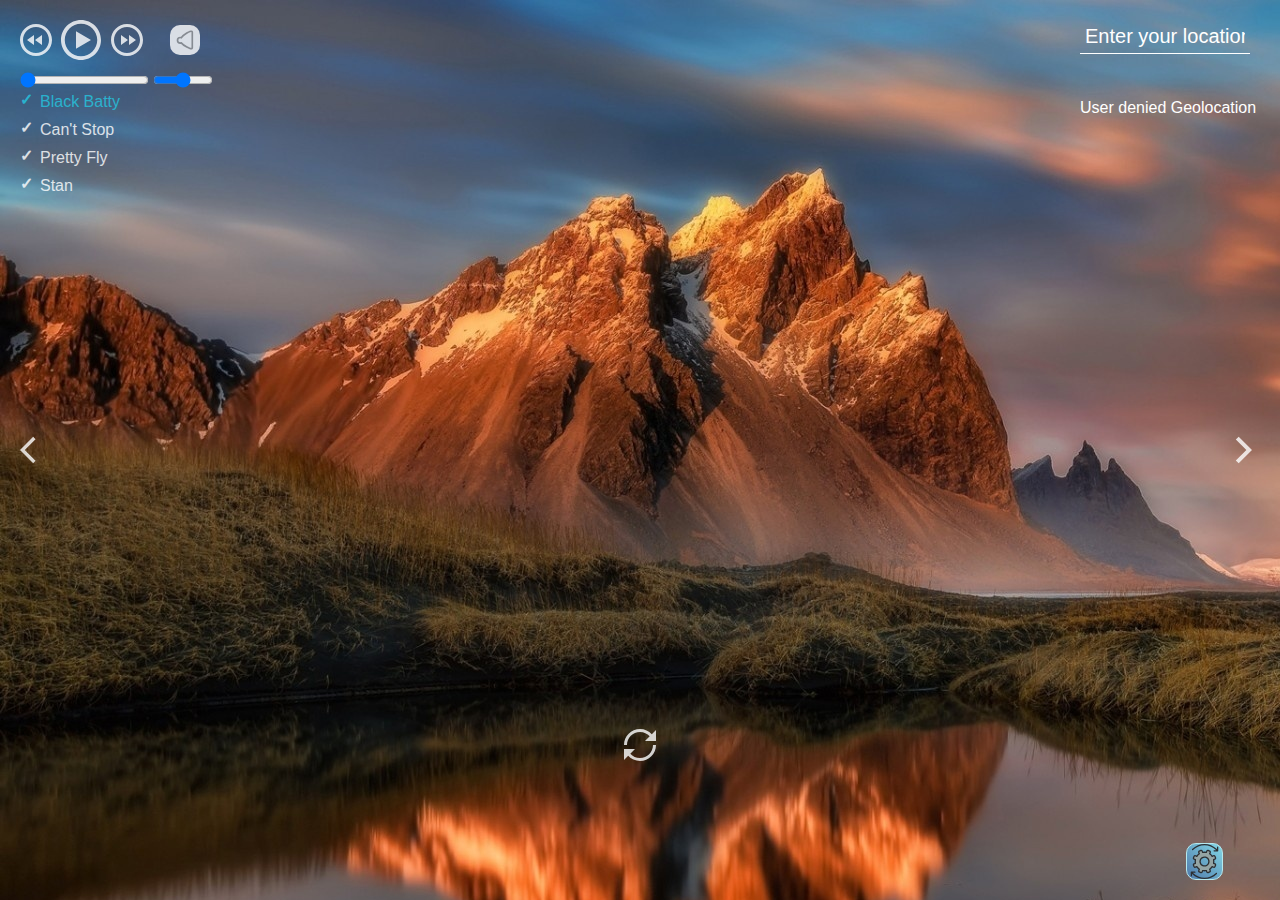
==== commit b5c255c3: "feat: Create player" ====
--- a/index.html
+++ b/index.html
@@ -4,8 +4,8 @@
     <meta charset="UTF-8"/>
     <meta name="viewport" content="width=device-width, initial-scale=1.0"/>
     <link href="assets/favicon.ico" rel="shortcut icon"/>
-    <link rel="stylesheet" href="css/owfont-regular.css"/>
-    <link rel="stylesheet" href="css/style.css"/>
+    <link rel="stylesheet" href="./css/owfont-regular.css"/>
+    <link rel="stylesheet" href="./css/style.css"/>
     <script src="./js/script.js"></script>
     <title>momentum</title>
 </head>
@@ -16,10 +16,10 @@
             <button class="play-prev player-icon"></button>
             <button class="play player-icon"></button>
             <button class="play-next player-icon"></button>
-            <button class="sound-mute player-icon"></button>
+            <button class="sound-mute player-icon on"></button>
         </div>
         <div class="controls">
-        <input type="range" class="play-range" min="0" max="100" value="0">
+        <input type="range" class="play-range" min="0" value="0">
         <input type="range" class="sound-volume" min="0" max="100" value="0">
         </div>
         <ul class="play-list"></ul>
@@ -41,20 +41,20 @@
         <button class="slide-prev slider-icon"></button>
         <button class="slide-next slider-icon"></button>
     </div>
-    <time class="time"></time>
-    <date class="date"></date>
+    <div class="time"></div>
+    <div class="date"></div>
     <div class="greeting-container">
         <span class="greeting"></span>
         <input type="text" class="name" placeholder=""/>
     </div>
 </main>
 <footer class="footer">
-  <button class="settings-app"></button>
     <button class="change-quote"></button>
     <div>
         <div class="quote"></div>
         <div class="author"></div>
     </div>
+    <button class="settings-app"></button>
 </footer>
 <div class="popup hidden">
     <div class="settings">
--- a/css/style.css
+++ b/css/style.css
@@ -31,11 +31,15 @@
   height: calc(100%);
   top: 0;
   opacity: 1;
-  transition: opacity 1.15s;
+  transition: 1.5s;
 }
 .hidden{
+  opacity: 0.1;
   display: none;
-  opacity: 0.1;
+  transition: 1.5s;
+}
+.non-visible{
+  visibility: hidden;
 }
 .settings{
   min-width: 320px;
@@ -252,6 +256,9 @@
   opacity: .8;
   cursor: pointer;
   transition: .3s;
+}
+.playing{
+  color: #25c7e1;
 }
 
 .play-item:hover {
@@ -340,12 +347,17 @@
   height: 30px;
   margin-left: 10%;
   background-size: 20px 20px;
-  background-image: url("../assets/svg/sound.svg");
   background-position: center;
   background-repeat: no-repeat;
   background-color: white;
   border-radius: 10px;
   border: none;
+}
+.on{
+  background-image: url("../assets/svg/sound.svg");
+}
+.off{
+  background-image: url("../assets/svg/sound-mute.svg");
 }
 /*===================================>*/
 
@@ -488,7 +500,7 @@
   align-self: flex-end;
   /*background-size: 37px 37px;*/
   background-size: cover;
-  background: url('/assets/svg/settings.svg') no-repeat, linear-gradient(45deg, gray, #d0c0c0);
+  background: url('/assets/svg/settings.svg') no-repeat, linear-gradient(45deg, #4f79ab, #82d7e5);
   border: 1px groove #b5e8ee;
   border-radius: 10px;
 }
